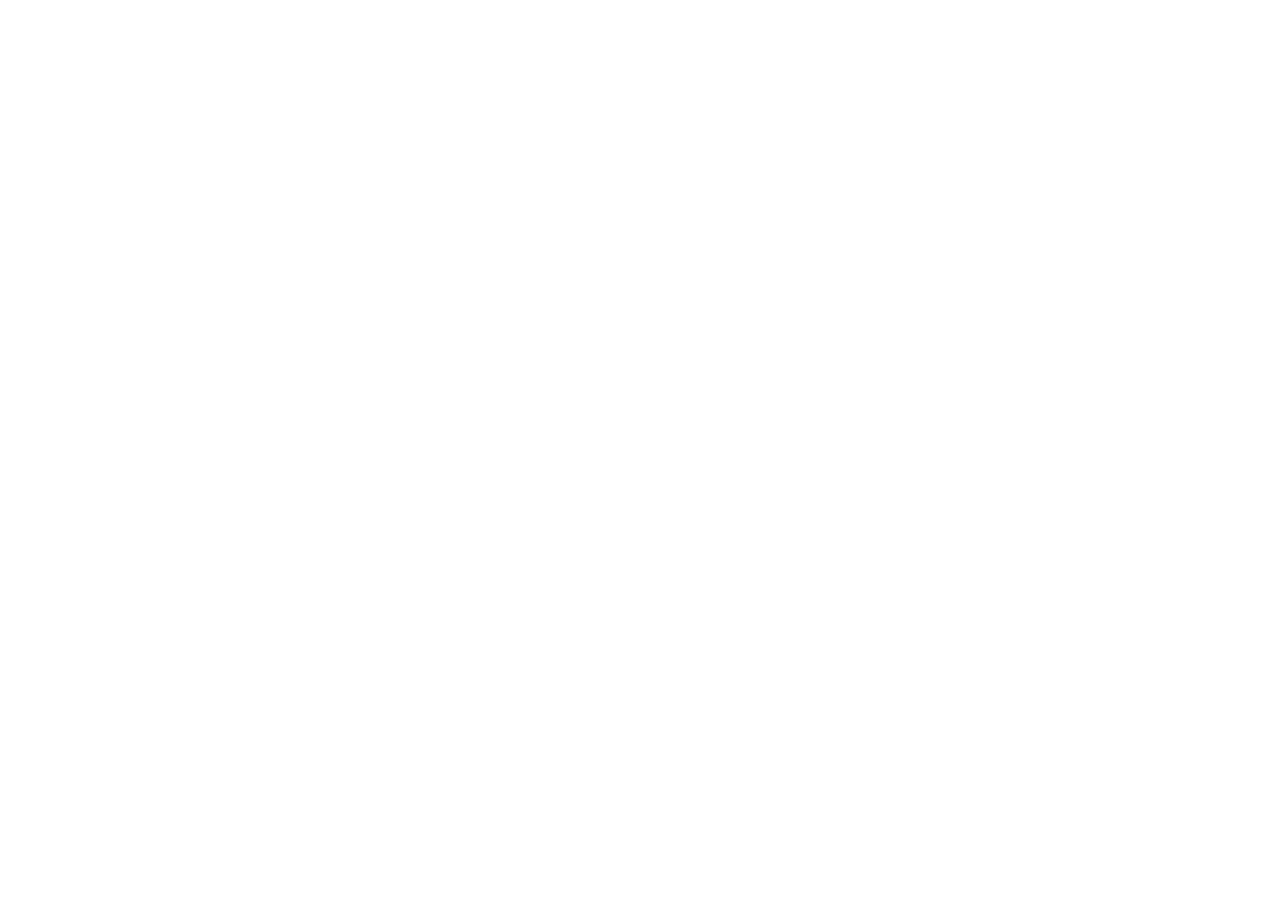
==== index.html @ 4a7cb9af "First Commit" ====
<!DOCTYPE html>
<html lang="en">
<head>
    <meta charset="UTF-8">
    <meta http-equiv="X-UA-Compatible" content="IE=edge">
    <meta name="viewport" content="width=device-width, initial-scale=1.0">
    <title>FrontEnd Store</title>
</head>
<body>
    
</body>
</html>
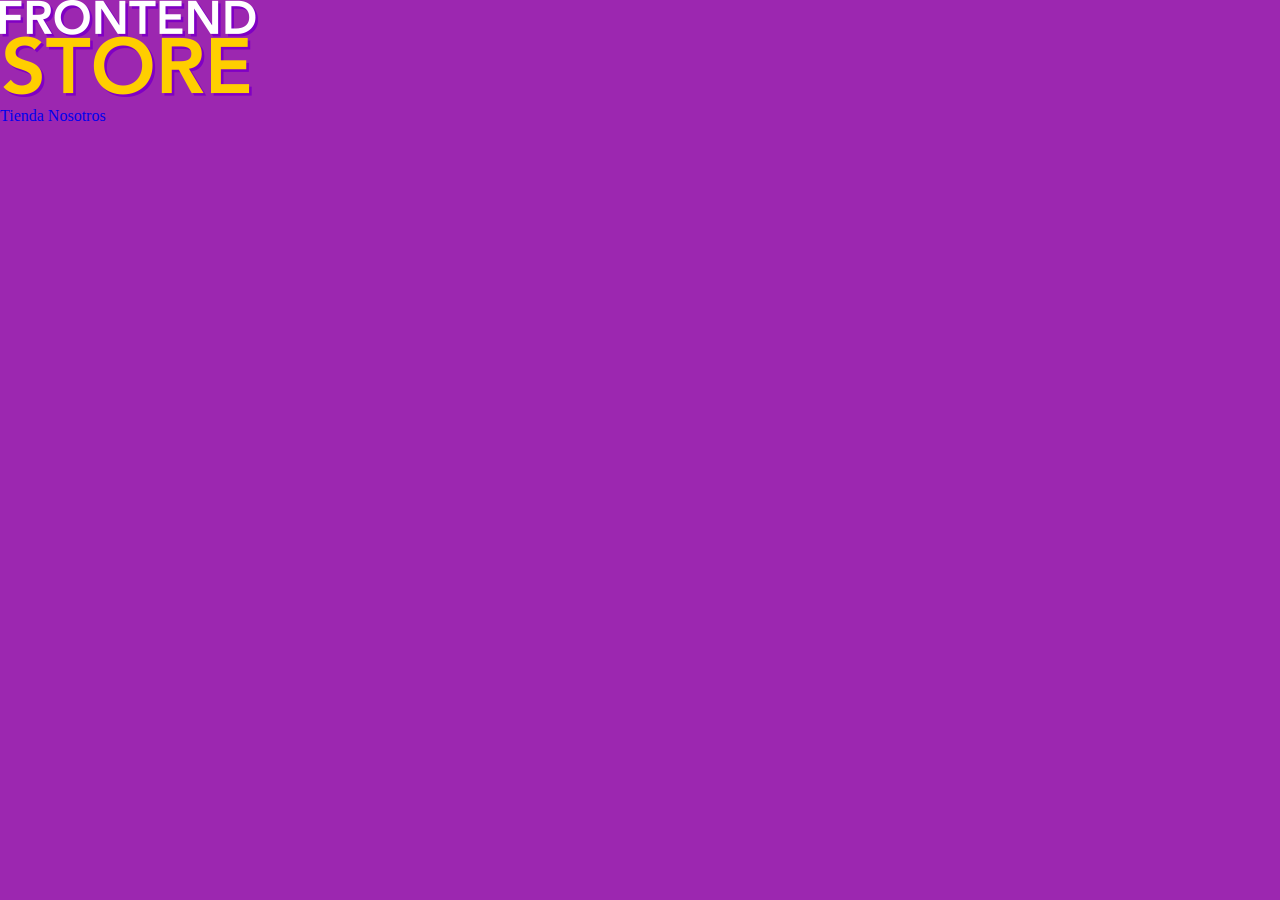
==== commit c556726a: "Añadiendo el logotipo y la navegación" ====
--- a/index.html
+++ b/index.html
@@ -5,8 +5,21 @@
     <meta http-equiv="X-UA-Compatible" content="IE=edge">
     <meta name="viewport" content="width=device-width, initial-scale=1.0">
     <title>FrontEnd Store</title>
+    <link rel="stylesheet" href="css/normalize.css">
+    <link href="https://fonts.googleapis.com/css2?family=Krub:wght@400;700&family=Staatliches&display=swap" rel="stylesheet"> 
+    <link rel="stylesheet" href="css/style.css"> 
+
 </head>
 <body>
-    
+    <header>
+        <a href="index.html">
+             <img src="img/logo.png" alt="Logotipo"> <!-- alt crea un texto alternativo cuando no se puede cargar la imagen que también ayuda al posicionamiento de la web -->
+        </a>
+    </header>
+
+    <nav>
+        <a href="#"> Tienda </a>
+        <a href="#"> Nosotros</a>
+    </nav>
 </body>
 </html>--- a/css/style.css
+++ b/css/style.css
@@ -0,0 +1,68 @@
+:root {
+    --primario: #9c27b0;
+    --primerioOscuro: #89119d;
+    --secundario: #ffce00;
+    --secundarioOscuro: rgb(233,287,2);
+    --blanco: #fff;
+    --negro: #000;
+
+    --fuentePrincipal: 'Staatliches', cursive;
+
+}
+
+html {
+    box-sizing: border-box;
+    font-size: 62.5%; /* Esto es parte de lo que permite que un rem sea igual a 10px*/
+  }
+  *, *:before, *:after {
+    box-sizing: inherit;
+  }
+
+  /* Globales */
+
+  body {
+      background-color: var(--primario);
+      font-size: 1.6rem;
+      line-height: 1.5;
+  }
+
+  p {
+      font-size: 1.8rem;
+      font-family: Arial, Helvetica, sans-serif;
+      color: var(--blanco)
+  }
+
+  a{
+      text-decoration: none;
+  }
+
+  img{
+      max-width: 100%;
+  }
+
+  .contenedor {
+      max-width: 120rem;
+      margin: 0 auto;
+  }
+
+  h1, h2, h3 {
+      text-align: center;
+      color: var(--secundario);
+      font-family: var(--fuentePrincipal);
+  }
+
+  h1{
+      font-size: 4rem;
+  }
+
+  h2 {
+      font-size: 3.2rem;
+  }
+
+  h3 {
+      font-size: 2.4rem;
+  }
+
+
+
+  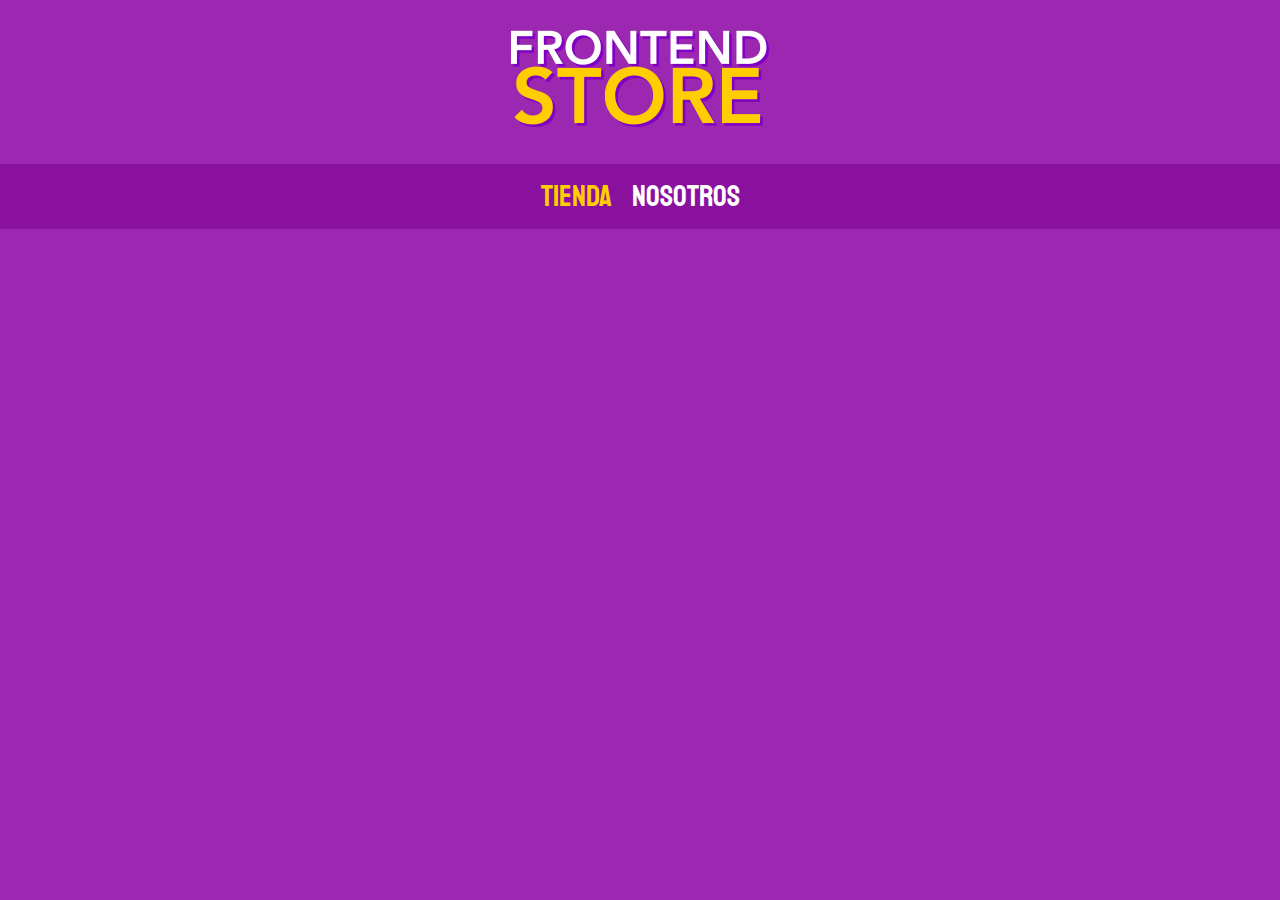
==== commit cc2e3416: "Introducción a BEM" ====
--- a/index.html
+++ b/index.html
@@ -11,15 +11,16 @@
 
 </head>
 <body>
-    <header>
+    <header class="header">
         <a href="index.html">
-             <img src="img/logo.png" alt="Logotipo"> <!-- alt crea un texto alternativo cuando no se puede cargar la imagen que también ayuda al posicionamiento de la web -->
+             <img class="header__logo" src="img/logo.png" alt="Logotipo"> <!-- alt crea un texto alternativo cuando no se puede cargar la imagen que también ayuda al posicionamiento de la web -->
         </a>
     </header>
 
-    <nav>
-        <a href="#"> Tienda </a>
-        <a href="#"> Nosotros</a>
+    <nav class="navegacion">
+        <a class="navegacion__enlace navegacion__enlace--activo" href="#"> Tienda </a>
+        <a class="navegacion__enlace" href="#"> Nosotros</a>
     </nav>
+
 </body>
 </html>--- a/css/style.css
+++ b/css/style.css
@@ -62,7 +62,35 @@
   h3 {
       font-size: 2.4rem;
   }
+/* Header */
+.header {
+    display: flex;
+    justify-content: center;
+}
 
+.header__logo {
+    margin: 3rem 0; /*Margen hacia arriba y hacia abajo, el primer valor, margen izda-derecha el segundo */
 
+}
 
+/* Navegacion */
+
+.navegacion {
+background-color: var(--primerioOscuro);
+padding: 1rem 0; 
+display: flex;
+justify-content: center;
+gap: 2rem;
+}
+
+.navegacion__enlace {
+font-family: var(--fuentePrincipal);
+color: var(--blanco);
+font-size: 3rem;
+}
+
+.navegacion__enlace--activo,
+.navegacion__enlace:hover {
+    color: var(--secundario);
+}
   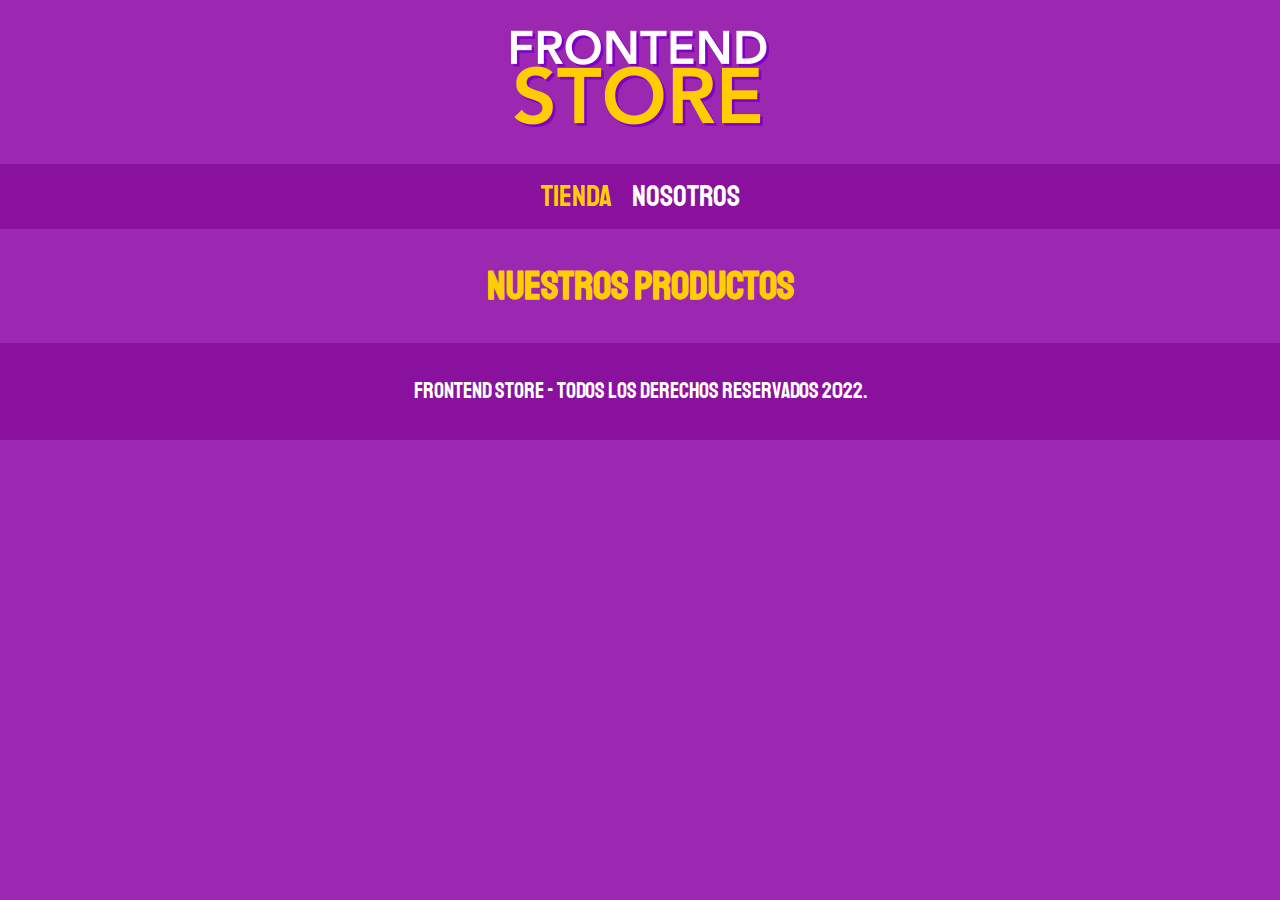
==== commit 79338ea8: "Creando los enlaces" ====
--- a/index.html
+++ b/index.html
@@ -18,9 +18,16 @@
     </header>
 
     <nav class="navegacion">
-        <a class="navegacion__enlace navegacion__enlace--activo" href="#"> Tienda </a>
-        <a class="navegacion__enlace" href="#"> Nosotros</a>
+        <a class="navegacion__enlace navegacion__enlace--activo" href="index.html"> Tienda </a>
+        <a class="navegacion__enlace" href="nosotros.html"> Nosotros</a>
     </nav>
 
+    <main class="contenedor">
+        <h1>Nuestros Productos</h1>
+    </main>
+
+    <footer class="footer">
+        <p class="footer__texto">FrontEnd Store - Todos los derechos reservados 2022.</p>
+    </footer>
 </body>
 </html>--- a/css/style.css
+++ b/css/style.css
@@ -72,6 +72,19 @@
     margin: 3rem 0; /*Margen hacia arriba y hacia abajo, el primer valor, margen izda-derecha el segundo */
 
 }
+/* Footer */
+.footer {
+background-color: var(--primerioOscuro);
+padding: 1rem 0;
+margin-top: 2rem;
+}
+
+.footer__texto {
+font-family: var(--fuentePrincipal);
+text-align: center;
+font-size: 2.2rem;
+}
+
 
 /* Navegacion */
 
@@ -80,15 +93,19 @@
 padding: 1rem 0; 
 display: flex;
 justify-content: center;
-gap: 2rem;
+/* gap: 2rem;  Separación forma nueva */
 }
 
 .navegacion__enlace {
 font-family: var(--fuentePrincipal);
 color: var(--blanco);
 font-size: 3rem;
+margin-right: 2rem; /* Separación forma antigua */
+
 }
-
+.navegacion__enlace:last-of-type {
+    margin-right: 0;
+}
 .navegacion__enlace--activo,
 .navegacion__enlace:hover {
     color: var(--secundario);
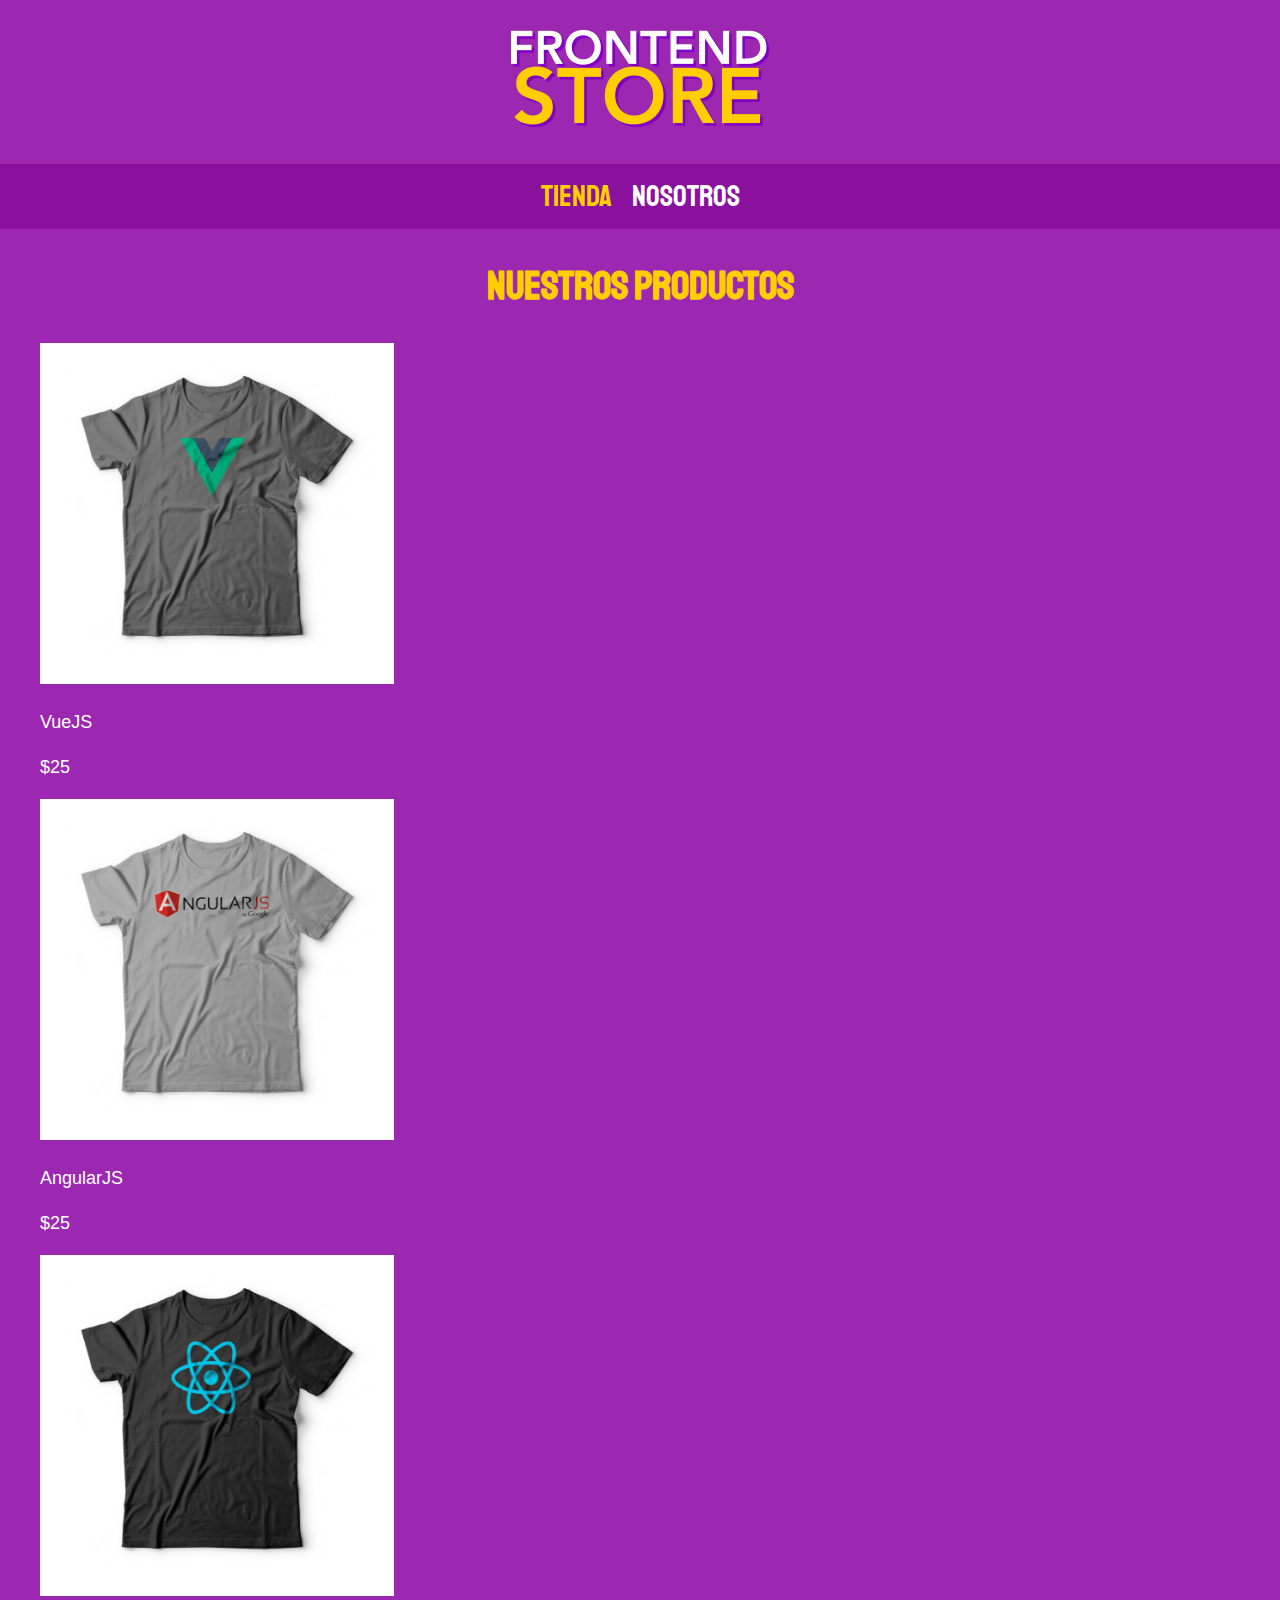
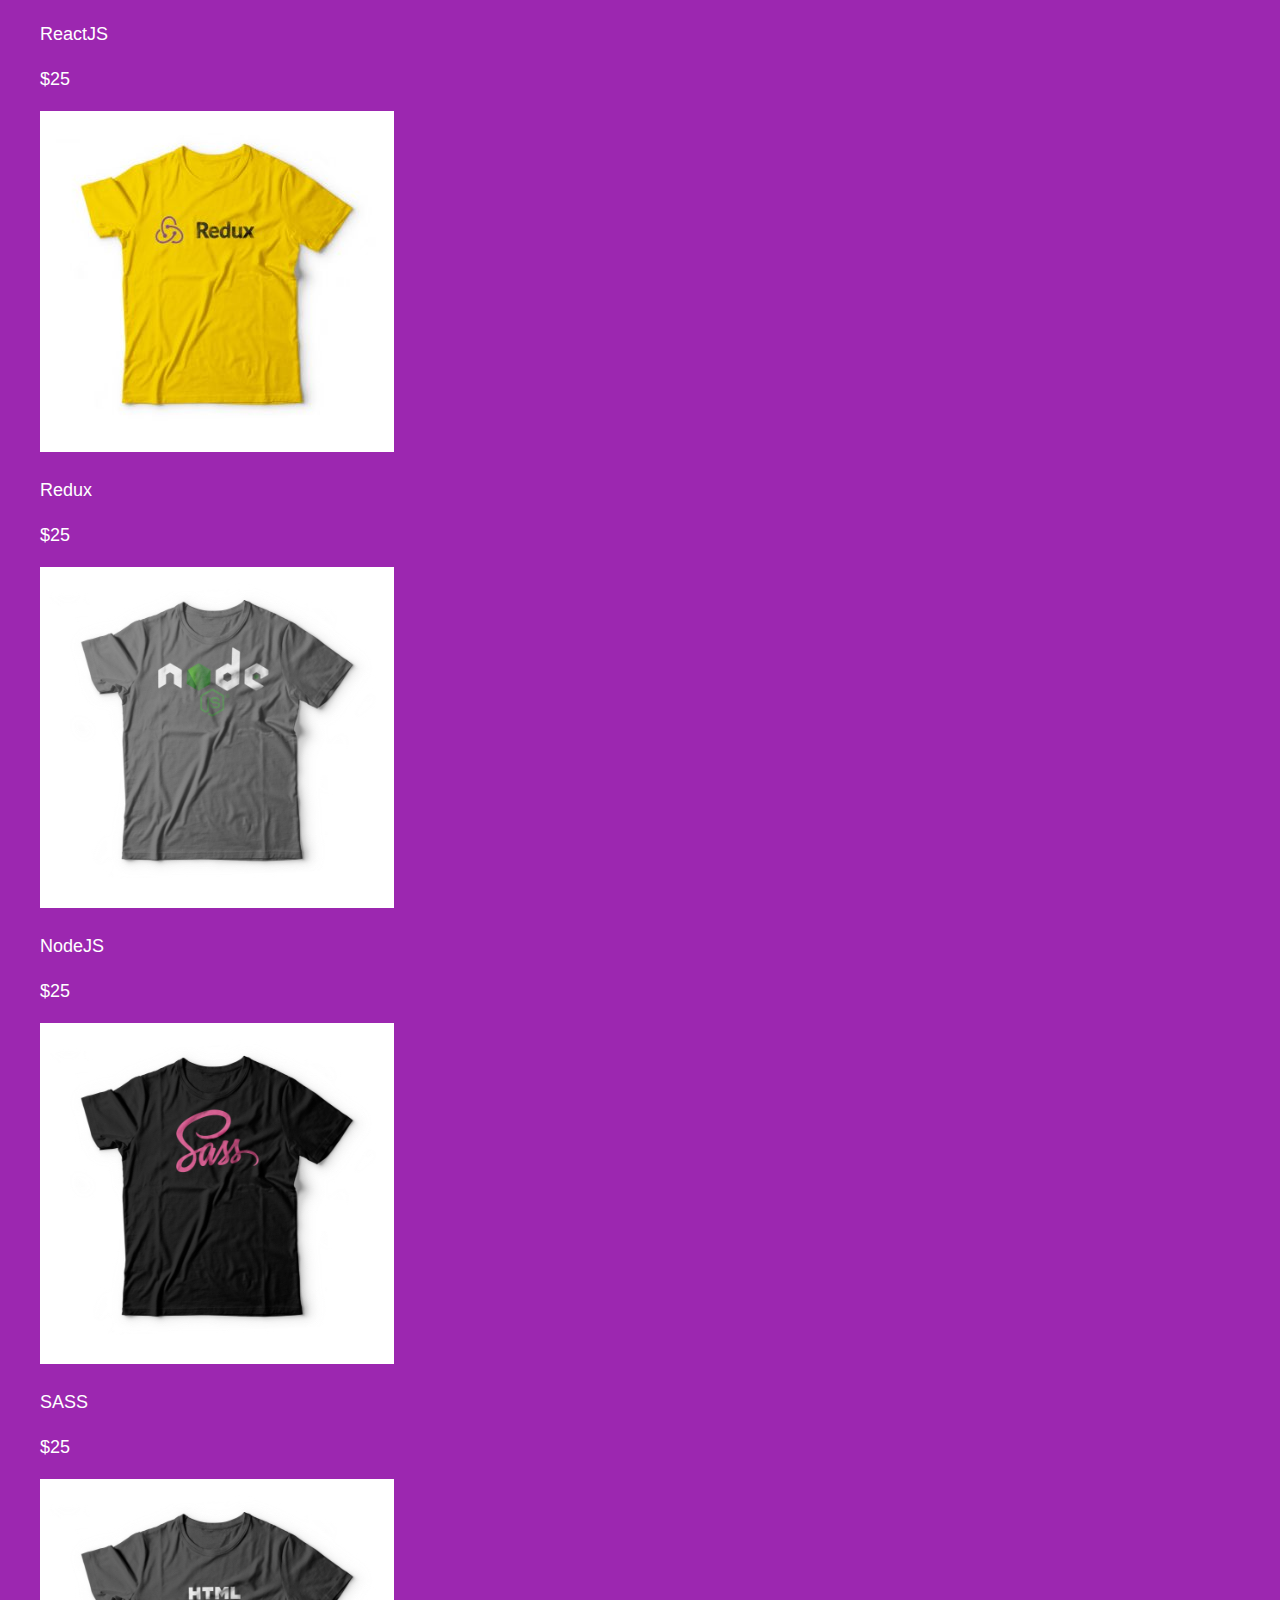
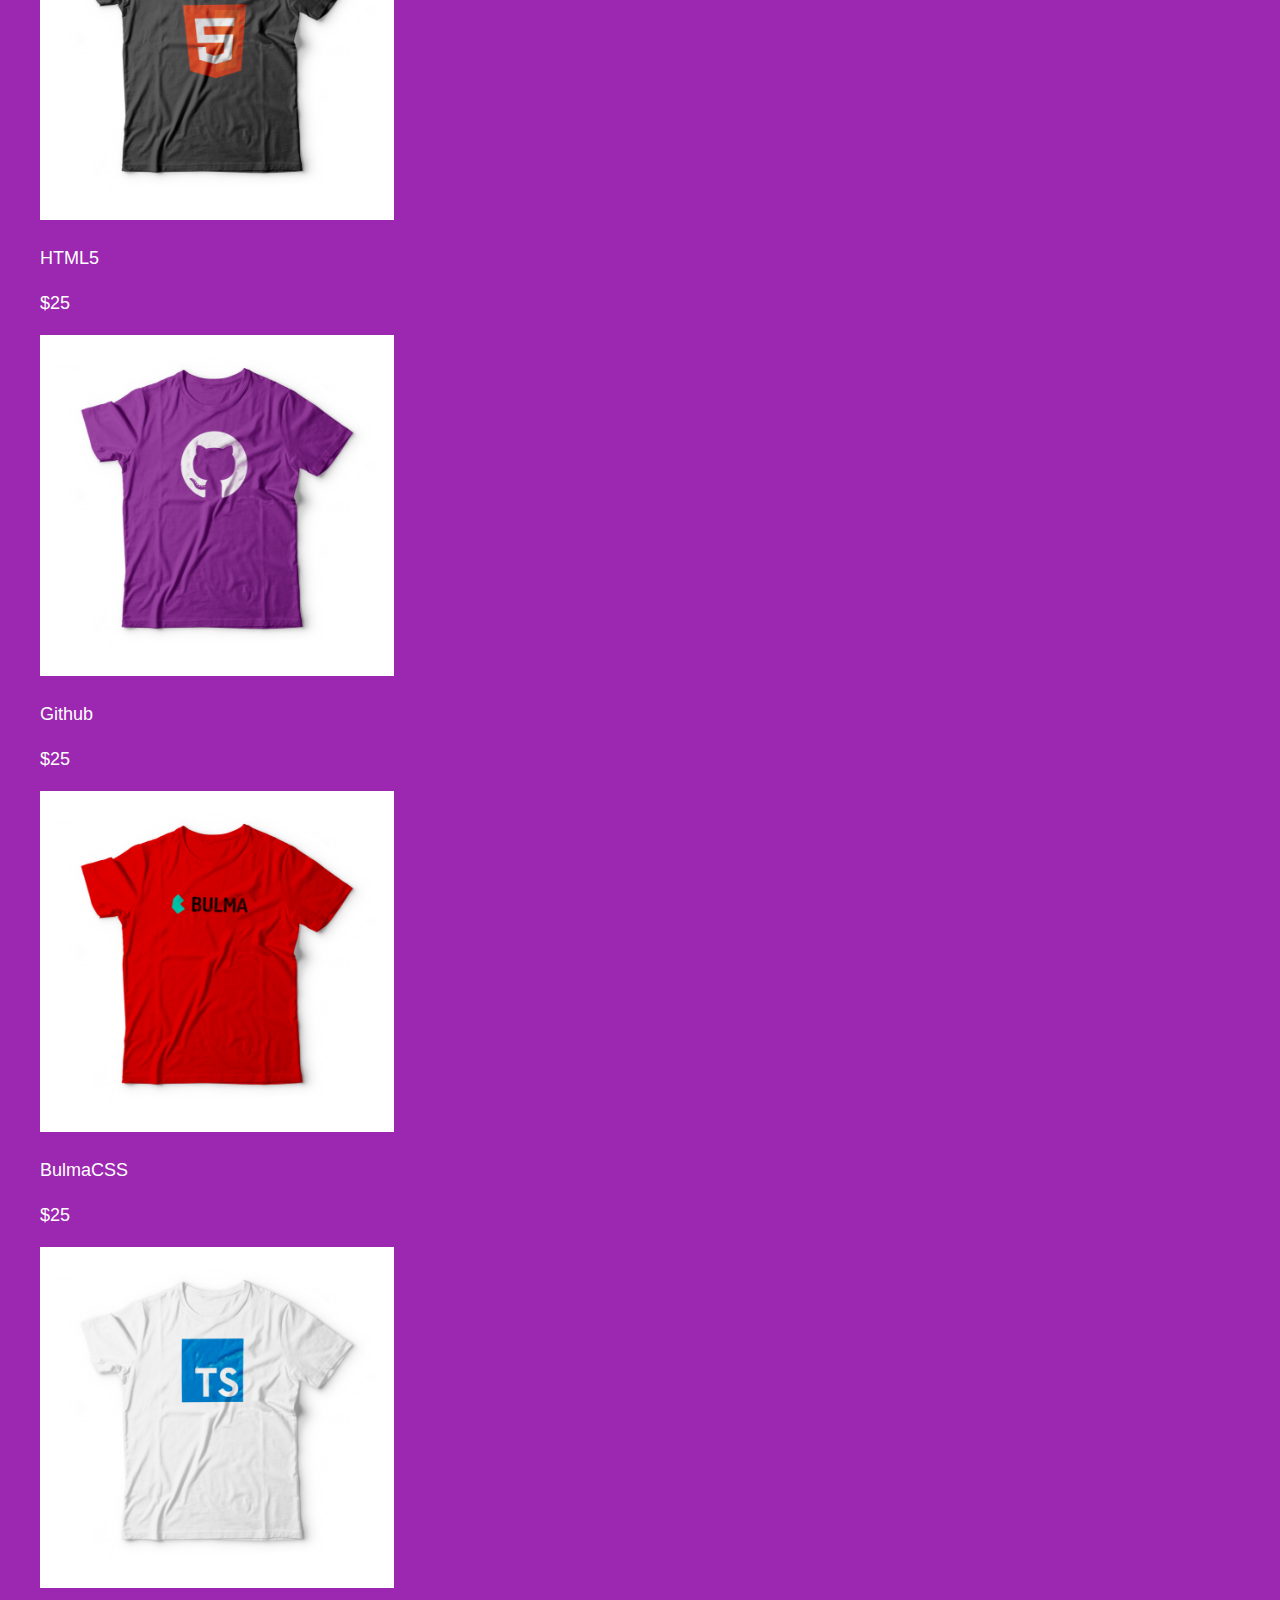
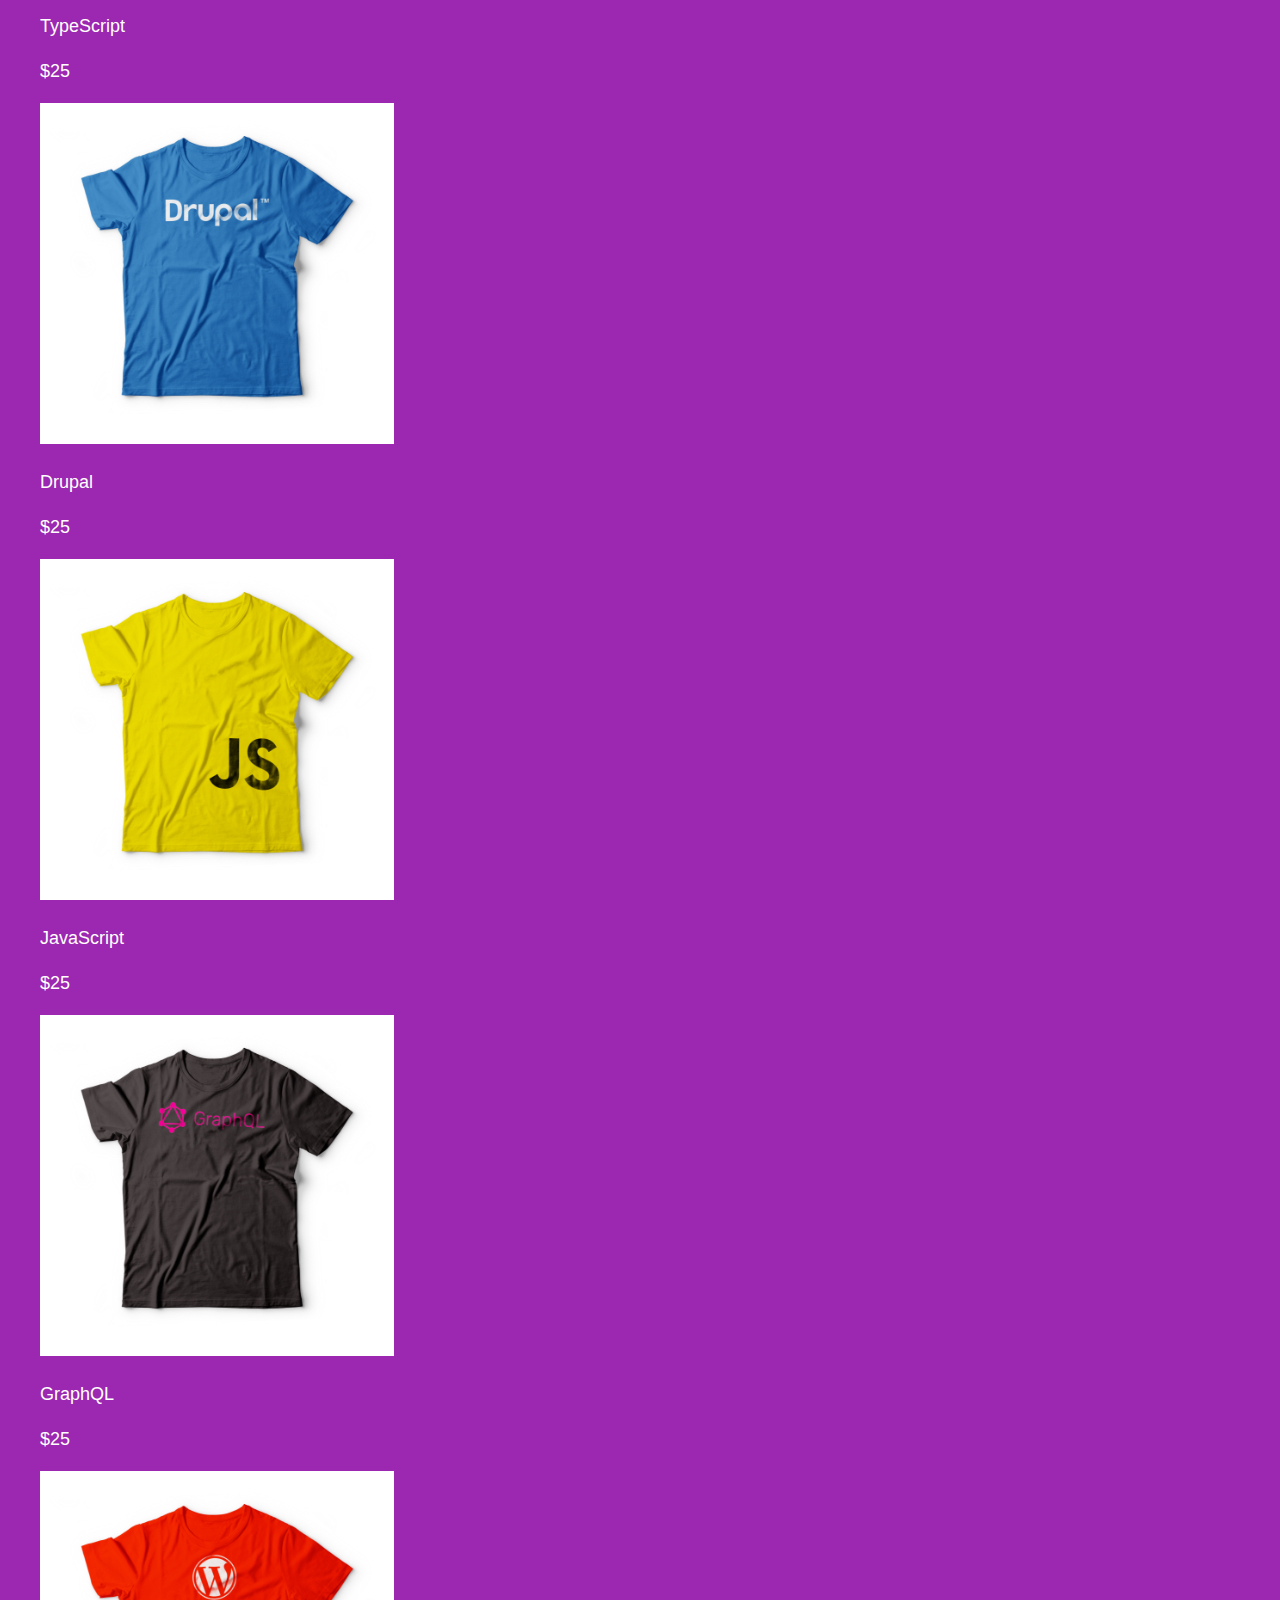
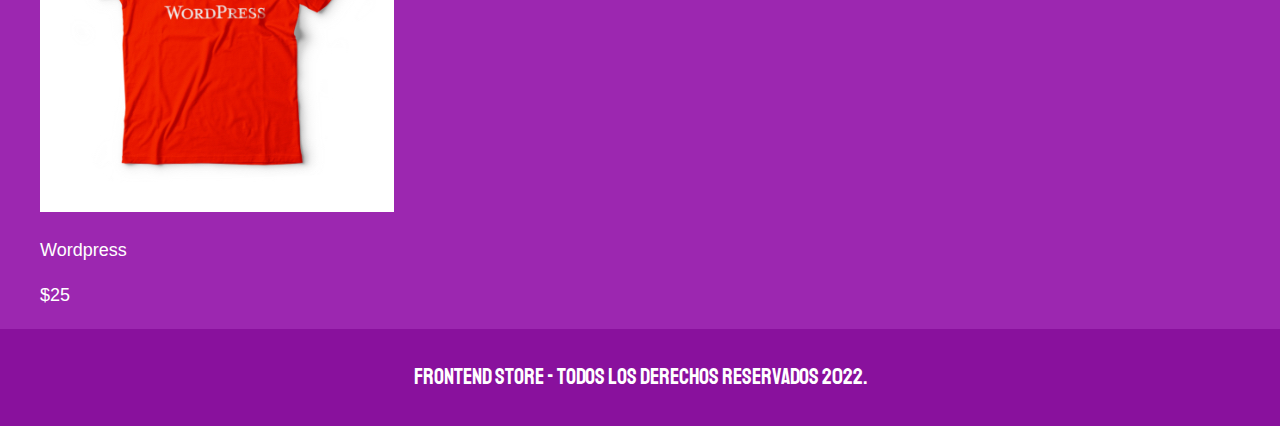
==== commit f5f5e52a: "Añadiendo los Productos" ====
--- a/index.html
+++ b/index.html
@@ -24,6 +24,121 @@
 
     <main class="contenedor">
         <h1>Nuestros Productos</h1>
+
+        <div class="grid">
+            <div class="producto">
+                <a href="producto.html"></a>
+                    <img class="producto__imagen" src="img/1.jpg" alt="imagen camisa">
+                    <div class="producto__informacion">
+                        <p class="producto__nombre">VueJS</p>
+                        <p class="producto__precio">$25</p>
+                    </div>
+            </div> <!--.producto-->
+            <div class="producto">
+                <a href="producto.html"></a>
+                    <img class="producto__imagen" src="img/2.jpg" alt="imagen camisa">
+                    <div class="producto__informacion">
+                        <p class="producto__nombre">AngularJS</p>
+                        <p class="producto__precio">$25</p>
+                    </div>
+            </div> <!--.producto-->
+            <div class="producto">
+                <a href="producto.html"></a>
+                    <img class="producto__imagen" src="img/3.jpg" alt="imagen camisa">
+                    <div class="producto__informacion">
+                        <p class="producto__nombre">ReactJS</p>
+                        <p class="producto__precio">$25</p>
+                    </div>
+            </div> <!--.producto-->
+            <div class="producto">
+                <a href="producto.html"></a>
+                    <img class="producto__imagen" src="img/4.jpg" alt="imagen camisa">
+                    <div class="producto__informacion">
+                        <p class="producto__nombre">Redux</p>
+                        <p class="producto__precio">$25</p>
+                    </div>
+            </div> <!--.producto-->
+            <div class="producto">
+                <a href="producto.html"></a>
+                    <img class="producto__imagen" src="img/5.jpg" alt="imagen camisa">
+                    <div class="producto__informacion">
+                        <p class="producto__nombre">NodeJS</p>
+                        <p class="producto__precio">$25</p>
+                    </div>
+            </div> <!--.producto-->
+            <div class="producto">
+                <a href="producto.html"></a>
+                    <img class="producto__imagen" src="img/6.jpg" alt="imagen camisa">
+                    <div class="producto__informacion">
+                        <p class="producto__nombre">SASS</p>
+                        <p class="producto__precio">$25</p>
+                    </div>
+            </div> <!--.producto-->
+            <div class="producto">
+                <a href="producto.html"></a>
+                    <img class="producto__imagen" src="img/7.jpg" alt="imagen camisa">
+                    <div class="producto__informacion">
+                        <p class="producto__nombre">HTML5</p>
+                        <p class="producto__precio">$25</p>
+                    </div>
+            </div> <!--.producto-->
+            <div class="producto">
+                <a href="producto.html"></a>
+                    <img class="producto__imagen" src="img/8.jpg" alt="imagen camisa">
+                    <div class="producto__informacion">
+                        <p class="producto__nombre">Github</p>
+                        <p class="producto__precio">$25</p>
+                    </div>
+            </div> <!--.producto-->
+            <div class="producto">
+                <a href="producto.html"></a>
+                    <img class="producto__imagen" src="img/9.jpg" alt="imagen camisa">
+                    <div class="producto__informacion">
+                        <p class="producto__nombre">BulmaCSS</p>
+                        <p class="producto__precio">$25</p>
+                    </div>
+            </div> <!--.producto-->
+            <div class="producto">
+                <a href="producto.html"></a>
+                    <img class="producto__imagen" src="img/10.jpg" alt="imagen camisa">
+                    <div class="producto__informacion">
+                        <p class="producto__nombre">TypeScript</p>
+                        <p class="producto__precio">$25</p>
+                    </div>
+            </div> <!--.producto-->
+            <div class="producto">
+                <a href="producto.html"></a>
+                    <img class="producto__imagen" src="img/11.jpg" alt="imagen camisa">
+                    <div class="producto__informacion">
+                        <p class="producto__nombre">Drupal</p>
+                        <p class="producto__precio">$25</p>
+                    </div>
+            </div> <!--.producto-->
+            <div class="producto">
+                <a href="producto.html"></a>
+                    <img class="producto__imagen" src="img/12.jpg" alt="imagen camisa">
+                    <div class="producto__informacion">
+                        <p class="producto__nombre">JavaScript</p>
+                        <p class="producto__precio">$25</p>
+                    </div>
+            </div> <!--.producto-->
+            <div class="producto">
+                <a href="producto.html"></a>
+                    <img class="producto__imagen" src="img/13.jpg" alt="imagen camisa">
+                    <div class="producto__informacion">
+                        <p class="producto__nombre">GraphQL</p>
+                        <p class="producto__precio">$25</p>
+                    </div>
+            </div> <!--.producto-->
+            <div class="producto">
+                <a href="producto.html"></a>
+                    <img class="producto__imagen" src="img/14.jpg" alt="imagen camisa">
+                    <div class="producto__informacion">
+                        <p class="producto__nombre">Wordpress</p>
+                        <p class="producto__precio">$25</p>
+                    </div>
+            </div> <!--.producto-->
+        </div>
     </main>
 
     <footer class="footer">
--- a/css/style.css
+++ b/css/style.css
@@ -93,21 +93,40 @@
 padding: 1rem 0; 
 display: flex;
 justify-content: center;
-/* gap: 2rem;  Separación forma nueva */
+gap: 2rem;  /* Separación forma nueva */
 }
 
 .navegacion__enlace {
 font-family: var(--fuentePrincipal);
 color: var(--blanco);
 font-size: 3rem;
-margin-right: 2rem; /* Separación forma antigua */
+/* margin-right: 2rem; Separación forma antigua */
 
 }
-.navegacion__enlace:last-of-type {
-    margin-right: 0;
-}
+/* .navegacion__enlace:last-of-type {
+   margin-right: 0;  Esto sigue siendo la forma anterior. 
+   Con gap bastaría solo una línea de código 
+}*/
+
 .navegacion__enlace--activo,
 .navegacion__enlace:hover {
     color: var(--secundario);
 }
+
+/* Productos */
+.producto {
+
+}
+.producto__imagen {
+
+}
+.producto__informacion {
+
+}
+.producto__nombre {
+
+}
+.producto__precio{
+    
+}
   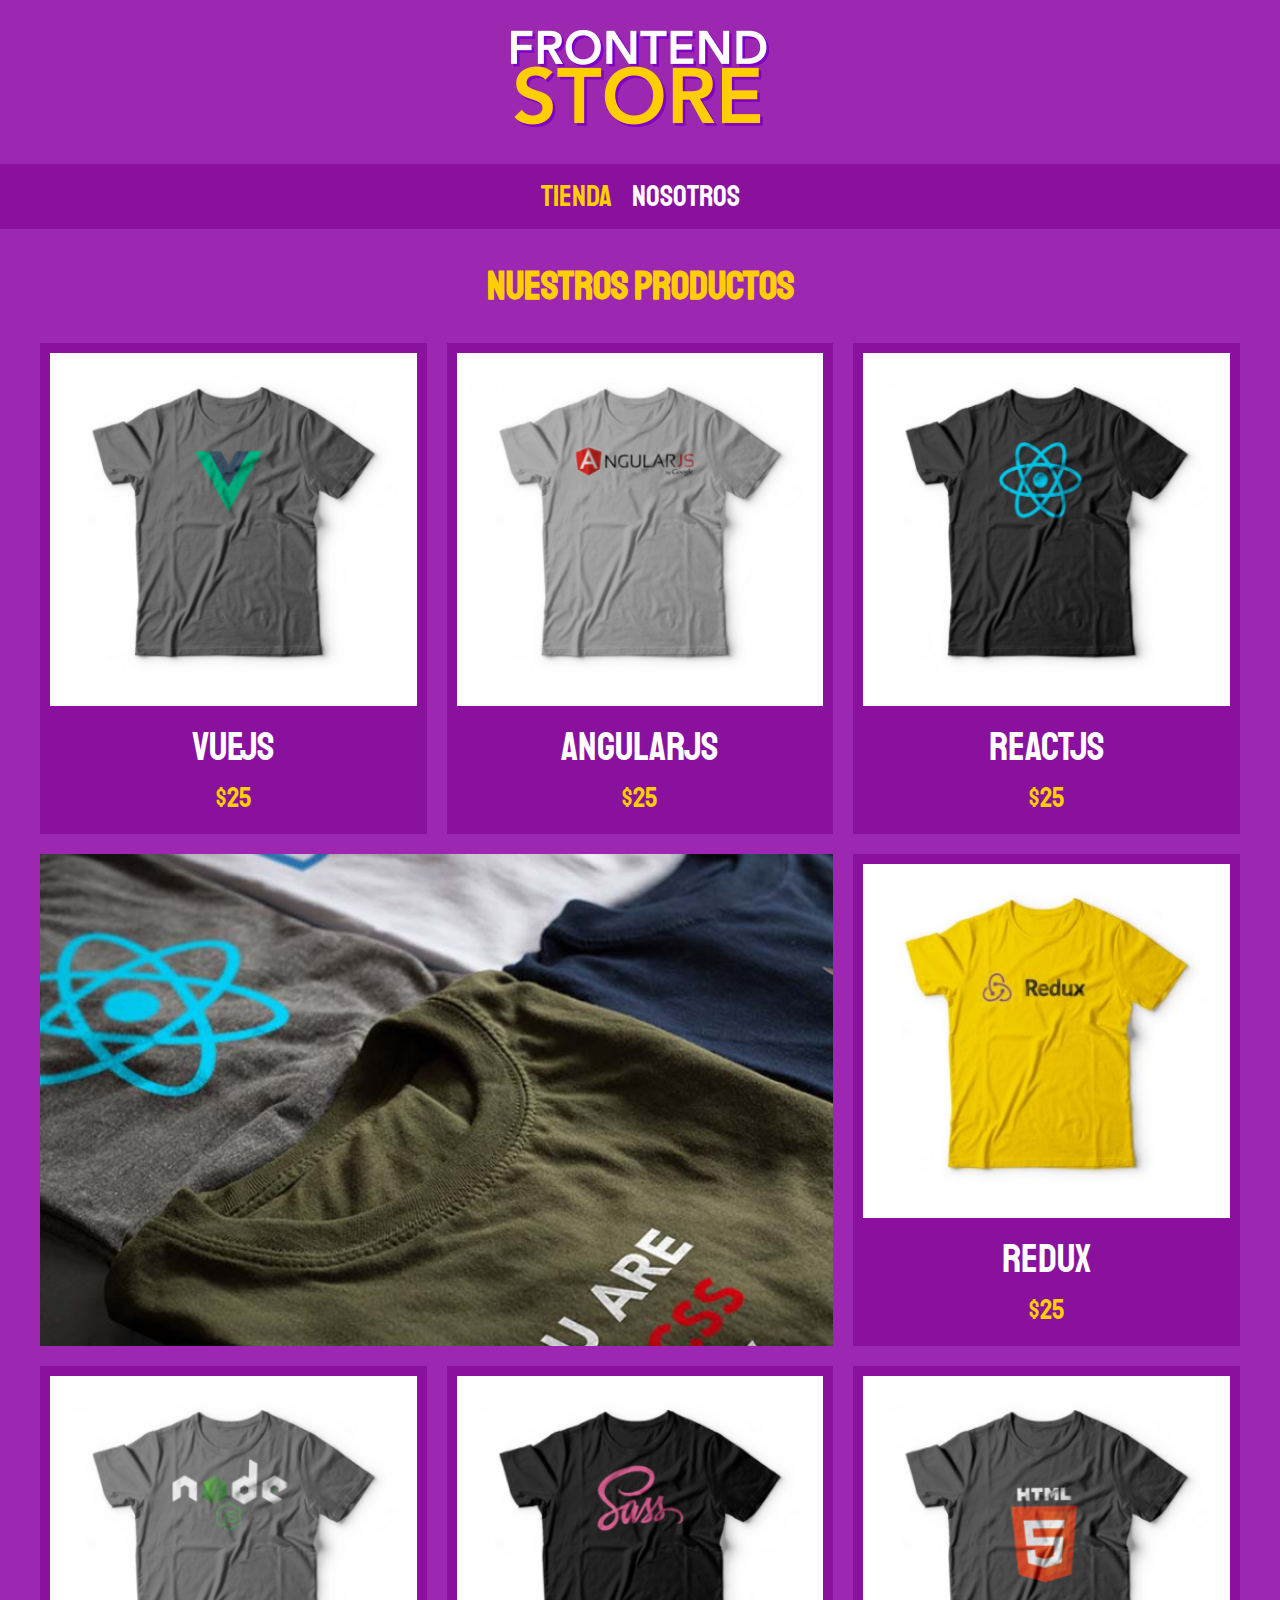
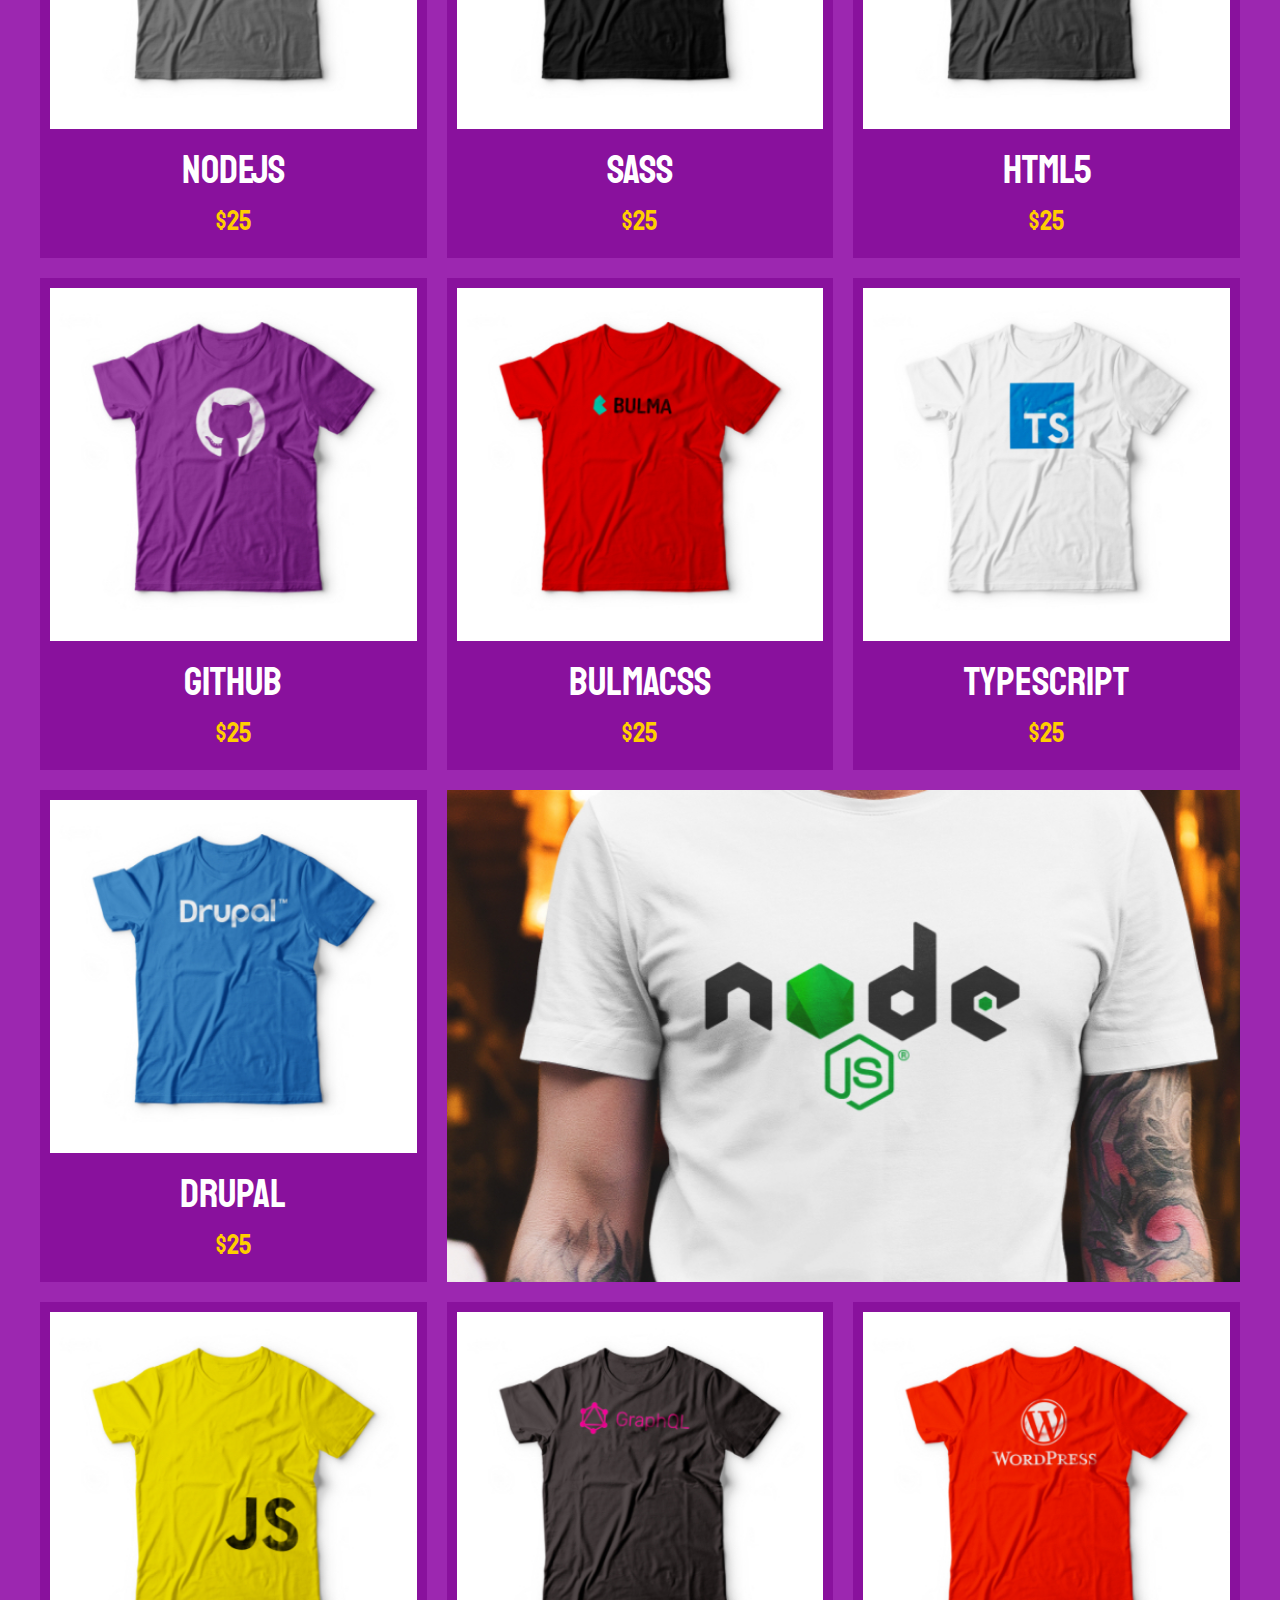
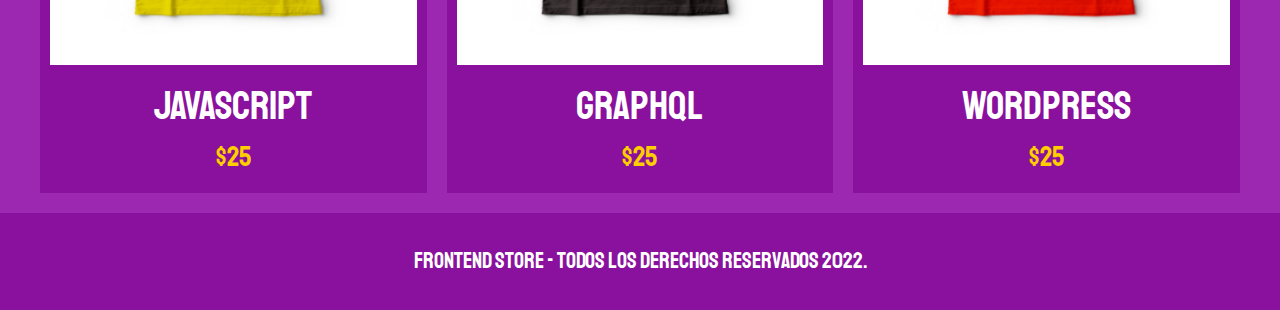
==== commit f6010291: "Posicionando elementos con CSS grid" ====
--- a/index.html
+++ b/index.html
@@ -138,6 +138,9 @@
                         <p class="producto__precio">$25</p>
                     </div>
             </div> <!--.producto-->
+
+            <div class="grafico grafico--camisas"></div>
+            <div class="grafico grafico--node"></div>
         </div>
     </main>
 
--- a/css/style.css
+++ b/css/style.css
@@ -113,20 +113,62 @@
     color: var(--secundario);
 }
 
+/* Grid */
+.grid {
+    display: grid;
+    grid-template-columns: repeat(2, 1fr);
+    gap: 2rem;
+}
+@media (min-width: 768px) {
+    .grid {
+        grid-template-columns: repeat(3, 1fr);
+    }
+}
+
 /* Productos */
 .producto {
-
+background-color: var(--primerioOscuro);
+padding: 1rem;
 }
 .producto__imagen {
-
-}
-.producto__informacion {
-
+width: 100%;
 }
 .producto__nombre {
+    font-size: 4rem;
 
 }
 .producto__precio{
-    
+    font-size: 2.8rem;
+    color: var(--secundario);
 }
-  +
+.producto__nombre, 
+.producto__precio {
+    font-family: var(--fuentePrincipal);
+    margin: 1rem 0;
+    text-align: center;
+    line-height: 1.2;
+}
+
+/* Gráficos */
+.grafico {
+    min-height: 30rem;
+    background-repeat: no-repeat;
+    background-size: cover;
+    grid-column: 1 / 3;
+}
+.grafico--camisas {
+grid-row: 2 / 3;
+background-image: url(../img/grafico1.jpg)
+}
+.grafico--node {
+    background-image: url(../img/grafico2.jpg);
+    grid-row: 8 / 9;
+}
+@media (min-width: 768px) {
+    .grafico--node {
+        grid-row: 5 / 6;
+        grid-column: 2 / 4;
+        }  
+}
+
